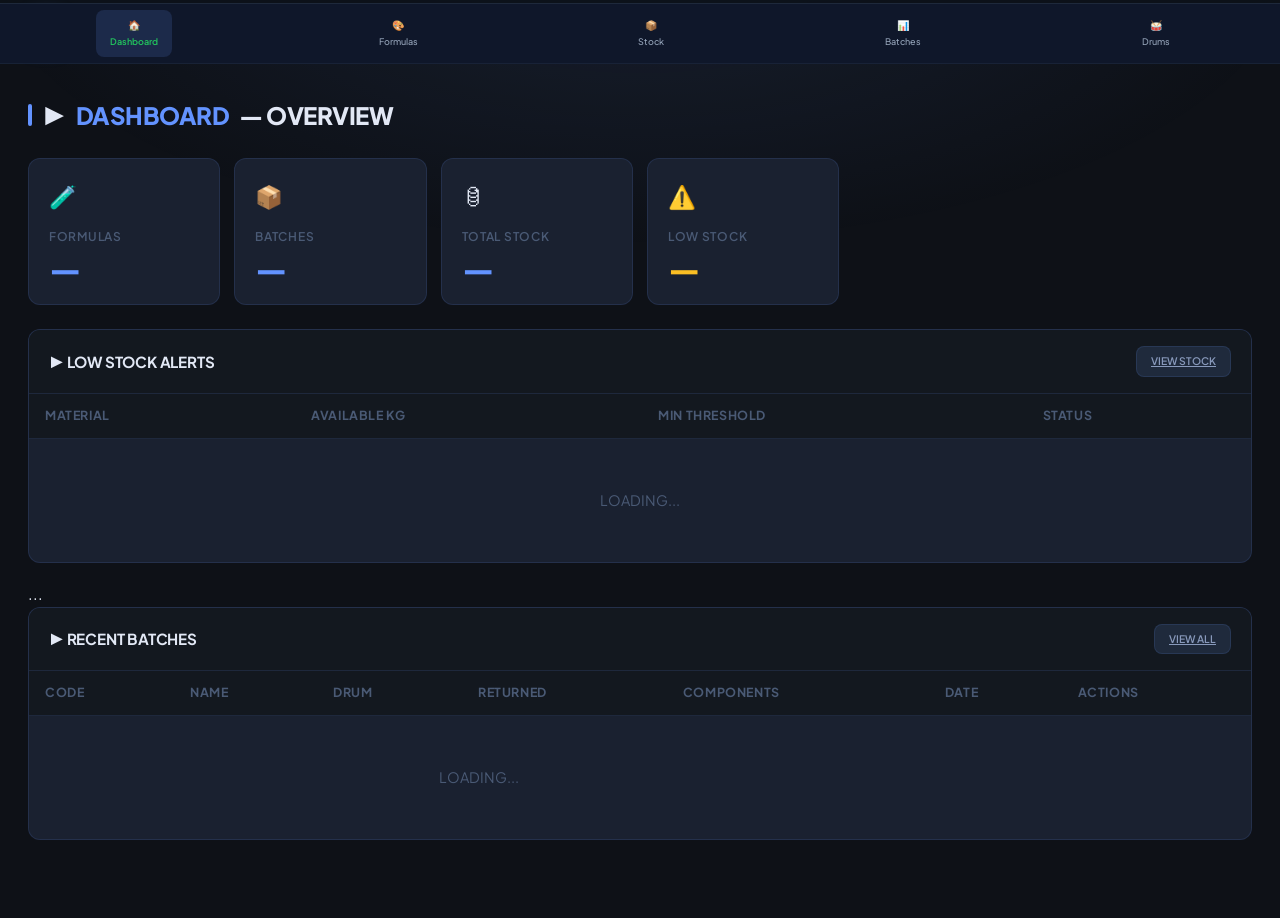
==== ink-lab-v2/index.html @ ad4f8b2e "Add files via upload" ====
<!DOCTYPE html>
<html lang="en">

<head>
    <meta charset="UTF-8">
    <meta name="viewport" content="width=device-width, initial-scale=1.0">
    <title>INK LAB ERP V2</title>
    <link rel="stylesheet" href="style.css">
    <link
        href="https://fonts.googleapis.com/css2?family=Plus+Jakarta+Sans:wght@400;500;600;700;800&family=DM+Sans:wght@400;500;600&family=JetBrains+Mono:wght@400;600&display=swap"
        rel="stylesheet">
    <link rel="manifest" href="manifest.json">
    <meta name="theme-color" content="#6393ff">
    <meta name="apple-mobile-web-app-capable" content="yes">
    <meta name="apple-mobile-web-app-status-bar-style" content="black-translucent">
</head>

<body>
    <div class="bg-grid"></div>
    <div class="scanline"></div>

    <header>
        <div class="logo-wrap">
            <div class="logo-icon">⬡</div>
            <div>
                <h1>INK LAB</h1>
                <span class="subtitle">ERP SYSTEM V2</span>
            </div>
        </div>
        <nav>
            <div class="bottom-nav">

                <a href="index.html" class="active">
                    🏠
                    <span>Dashboard</span>
                </a>

                <a href="formulas.html">
                    🎨
                    <span>Formulas</span>
                </a>

                <a href="stock.html">
                    📦
                    <span>Stock</span>
                </a>

                <a href="batches.html">
                    📊
                    <span>Batches</span>
                </a>

                <a href="drums.html">
                    🥁
                    <span>Drums</span>
                </a>

            </div>
            </div>
    </header>

    <main>
        <div class="page-title">▶ <span>DASHBOARD</span> — OVERVIEW</div>

        <div class="stats-grid">
            <div class="stat-card">
                <div class="stat-icon">🧪</div>
                <div class="stat-label">FORMULAS</div>
                <div class="stat-value" id="stat-formulas">—</div>
            </div>
            <div class="stat-card">
                <div class="stat-icon">📦</div>
                <div class="stat-label">BATCHES</div>
                <div class="stat-value" id="stat-batches">—</div>
            </div>
            <div class="stat-card">
                <div class="stat-icon">🛢</div>
                <div class="stat-label">TOTAL STOCK</div>
                <div class="stat-value" id="stat-stock">—</div>
            </div>
            <div class="stat-card">
                <div class="stat-icon">⚠️</div>
                <div class="stat-label">LOW STOCK</div>
                <div class="stat-value" id="stat-low" style="color:var(--warn)">—</div>
            </div>
        </div>

        <!-- LOW STOCK ALERTS -->
        <div class="panel">
            <div class="panel-header">
                <span class="panel-title">▶ LOW STOCK ALERTS</span>
                <a href="stock.html" class="btn btn-ghost" style="font-size:0.65rem;padding:6px 14px;">VIEW STOCK</a>
            </div>
            <div class="table-wrap">
                <table>
                    <thead>
                        <tr>
                            <th>MATERIAL</th>
                            <th>AVAILABLE KG</th>
                            <th>MIN THRESHOLD</th>
                            <th>STATUS</th>
                        </tr>
                    </thead>
                    <tbody id="low-stock-tbody">
                        <tr class="empty-row">
                            <td colspan="4">LOADING...</td>
                        </tr>
                    </tbody>
                </table>
            </div>
        </div>
        <div class="table-wrap">
            <table>
                ...
            </table>
        </div>
        <!-- RECENT BATCHES -->
        <div class="panel">
            <div class="panel-header">
                <span class="panel-title">▶ RECENT BATCHES</span>
                <a href="batches.html" class="btn btn-ghost" style="font-size:0.65rem;padding:6px 14px;">VIEW ALL</a>
            </div>
            <div class="table-wrap">
                <table>
                    <thead>
                        <tr>
                            <th>Code</th>
                            <th>Name</th>
                            <th>Drum</th>
                            <th>Returned</th>
                            <th>Components</th>
                            <th>Date</th>
                            <th>Actions</th>
                        </tr>
                    </thead>
                    <tbody id="recent-batches-tbody">
                        <tr class="empty-row">
                            <td colspan="5">LOADING...</td>
                        </tr>
                    </tbody>
                </table>
            </div>
        </div>
    </main>

    <div id="toast" class="toast"></div>

    <script src="config.js"></script>
    <script>
        if ('serviceWorker' in navigator) navigator.serviceWorker.register('/sw.js');
    </script>
    <script>
        startClock();

        async function loadDashboard() {
            // Formulas count
            const formulas = await dbGet("formulas", "?select=id");
            document.getElementById("stat-formulas").textContent = Array.isArray(formulas) ? formulas.length : "—";

            // Batches count
            const batches = await dbGet("batches", "?select=id,batch_no,formula_code,target_kg,status,created_at&order=created_at.desc&limit=5");
            const allBatches = await dbGet("batches", "?select=id");
            document.getElementById("stat-batches").textContent = Array.isArray(allBatches) ? allBatches.length : "—";

            // Recent batches table
            const tbody = document.getElementById("recent-batches-tbody");
            if (Array.isArray(batches) && batches.length > 0) {
                tbody.innerHTML = batches.map(b => `
            <tr>
                <td class="td-code">${b.batch_no}</td>
                <td>${b.formula_code || "—"}</td>
                <td>${Number(b.target_kg).toFixed(1)} KG</td>
                <td><span class="badge badge-${b.status}">${b.status.toUpperCase()}</span></td>
                <td>${new Date(b.created_at).toLocaleDateString()}</td>
            </tr>`).join("");
            } else {
                tbody.innerHTML = `<tr class="empty-row"><td colspan="5">NO BATCHES YET</td></tr>`;
            }

            // Stock
            const stock = await dbGet("stock", "?order=material.asc");
            if (Array.isArray(stock)) {
                let totalKg = 0;
                let lowItems = [];
                stock.forEach(s => {
                    const avail = Number(s.total_kg) - Number(s.used_kg);
                    totalKg += avail;
                    if (avail <= Number(s.min_threshold)) lowItems.push(s);
                });
                document.getElementById("stat-stock").textContent = totalKg.toFixed(1) + " KG";
                document.getElementById("stat-low").textContent = lowItems.length;

                const lowTbody = document.getElementById("low-stock-tbody");
                if (lowItems.length > 0) {
                    lowTbody.innerHTML = lowItems.map(s => {
                        const avail = (Number(s.total_kg) - Number(s.used_kg)).toFixed(1);
                        const cls = avail <= 0 ? "danger" : "warn";
                        return `<tr>
                    <td class="td-code">${s.material}</td>
                    <td style="color:var(--${cls})">${avail} KG</td>
                    <td>${Number(s.min_threshold).toFixed(1)} KG</td>
                    <td><span class="badge badge-${avail <= 0 ? 'cancelled' : 'pending'}">${avail <= 0 ? 'EMPTY' : 'LOW'}</span></td>
                </tr>`;
                    }).join("");
                } else {
                    lowTbody.innerHTML = `<tr class="empty-row"><td colspan="4">✓ ALL STOCK LEVELS OK</td></tr>`;
                }
            }
        }

        loadDashboard();
    </script>
</body>

</html>
---- ink-lab-v2/style.css ----
/* ===== GOOGLE FONTS ===== */
@import url('https://fonts.googleapis.com/css2?family=Plus+Jakarta+Sans:wght@400;500;600;700;800&family=JetBrains+Mono:wght@400;600&display=swap');

/* ===== VARIABLES ===== */
:root {
    --bg: #0e1117;
    --bg2: #13181f;
    --surface: #1a2130;
    --surface2: #1f2a3c;
    --surface3: #243350;
    --border: rgba(99, 147, 255, 0.13);
    --border2: rgba(99, 147, 255, 0.28);
    --accent: #6393ff;
    --accent2: #4f7aff;
    --accent-glow: rgba(99, 147, 255, 0.15);
    --green: #34d399;
    --green-dim: rgba(52, 211, 153, 0.15);
    --warn: #fbbf24;
    --warn-dim: rgba(251, 191, 36, 0.15);
    --danger: #f87171;
    --danger-dim: rgba(248, 113, 113, 0.15);
    --text: #e2e8f5;
    --text-2: #8899bb;
    --text-3: #4a5a75;
    --font: 'Plus Jakarta Sans', sans-serif;
    --mono: 'JetBrains Mono', monospace;
    --r: 12px;
    --r-sm: 8px;
}

/* ===== BASE ===== */
*,
*::before,
*::after {
    box-sizing: border-box;
    margin: 0;
    padding: 0;
}

html {
    font-size: 16px;
}

body {
    font-family: var(--font);
    background: var(--bg);
    color: var(--text);
    min-height: 100vh;
    line-height: 1.6;
    overflow-x: hidden;
    -webkit-font-smoothing: antialiased;
}

/* ===== SCROLLBAR ===== */
::-webkit-scrollbar {
    width: 5px;
    height: 5px;
}

::-webkit-scrollbar-track {
    background: var(--bg2);
}

::-webkit-scrollbar-thumb {
    background: var(--surface3);
    border-radius: 99px;
}

::-webkit-scrollbar-thumb:hover {
    background: var(--accent);
}

/* ===== BACKGROUND ===== */
.bg-grid {
    position: fixed;
    inset: 0;
    pointer-events: none;
    z-index: 0;
    background: radial-gradient(ellipse 80% 50% at 50% -5%, rgba(99, 147, 255, 0.1) 0%, transparent 65%);
}

.scanline {
    display: none;
}

/* ===== HEADER ===== */
header {
    position: sticky;
    top: 0;
    z-index: 200;
    display: flex;
    align-items: center;
    gap: 20px;
    padding: 0 28px;
    height: 64px;
    background: rgba(13, 18, 26, 0.92);
    border-bottom: 1px solid var(--border);
    backdrop-filter: blur(24px);
    -webkit-backdrop-filter: blur(24px);
}

.logo-wrap {
    display: flex;
    align-items: center;
    gap: 11px;
    flex-shrink: 0;
    text-decoration: none;
}

.logo-icon {
    width: 36px;
    height: 36px;
    background: linear-gradient(135deg, #4f7aff, #6393ff);
    border-radius: 10px;
    display: flex;
    align-items: center;
    justify-content: center;
    font-size: 1rem;
    flex-shrink: 0;
    box-shadow: 0 0 18px rgba(99, 147, 255, 0.3);
}

header h1 {
    font-size: 1rem;
    font-weight: 800;
    color: var(--text);
    letter-spacing: -0.3px;
    line-height: 1.1;
}

.subtitle {
    font-size: 0.68rem;
    color: var(--text-3);
    display: block;
    font-family: var(--mono);
    letter-spacing: 0.3px;
}

/* ===== NAV ===== */
nav {
    display: flex;
    align-items: center;
    gap: 2px;
    flex: 1;
}

nav a {
    font-size: 0.9rem;
    font-weight: 500;
    color: var(--text-2);
    text-decoration: none;
    padding: 7px 14px;
    border-radius: var(--r-sm);
    transition: all 0.15s;
    white-space: nowrap;
}

nav a:hover {
    color: var(--text);
    background: var(--surface2);
}

nav a.active {
    color: var(--accent);
    background: var(--accent-glow);
    font-weight: 600;
}

.header-right {
    display: flex;
    align-items: center;
    gap: 10px;
    flex-shrink: 0;
}

.status-bar {
    display: flex;
    align-items: center;
    gap: 7px;
    font-size: 0.82rem;
    color: var(--text-3);
    font-family: var(--mono);
    background: var(--surface);
    padding: 5px 13px;
    border-radius: 99px;
    border: 1px solid var(--border);
}

.dot {
    width: 7px;
    height: 7px;
    border-radius: 50%;
    background: var(--green);
    box-shadow: 0 0 7px var(--green);
    animation: pulse 2s ease-in-out infinite;
    flex-shrink: 0;
}

/* ===== MAIN ===== */
main {
    position: relative;
    z-index: 10;
    padding: 32px 28px 60px;
    max-width: 1300px;
    margin: 0 auto;
}

/* ===== PAGE TITLE ===== */
.page-title {
    font-size: 1.5rem;
    font-weight: 800;
    color: var(--text);
    margin-bottom: 24px;
    letter-spacing: -0.5px;
    display: flex;
    align-items: center;
    gap: 10px;
}

.page-title span {
    color: var(--accent);
}

.page-title::before {
    content: '';
    display: inline-block;
    width: 4px;
    height: 22px;
    background: var(--accent);
    border-radius: 99px;
}

/* ===== STATS GRID ===== */
.stats-grid {
    display: grid;
    grid-template-columns: repeat(auto-fill, minmax(190px, 1fr));
    gap: 14px;
    margin-bottom: 24px;
}

.stat-card {
    background: var(--surface);
    border: 1px solid var(--border);
    border-radius: var(--r);
    padding: 20px;
    transition: border-color 0.2s, transform 0.2s;
    animation: fadeUp 0.4s ease both;
    cursor: default;
    position: relative;
    overflow: hidden;
}

.stat-card:hover {
    border-color: var(--border2);
    transform: translateY(-2px);
}

.stat-icon {
    font-size: 1.4rem;
    margin-bottom: 12px;
    display: block;
}

.stat-label {
    font-size: 0.75rem;
    font-weight: 600;
    color: var(--text-3);
    margin-bottom: 6px;
    text-transform: uppercase;
    letter-spacing: 0.7px;
}

.stat-value {
    font-size: 2rem;
    font-weight: 800;
    color: var(--accent);
    letter-spacing: -1px;
    line-height: 1;
}

/* ===== PANEL ===== */
.panel {
    background: var(--surface);
    border: 1px solid var(--border);
    border-radius: var(--r);
    margin-bottom: 18px;
    overflow: hidden;
    animation: fadeUp 0.4s ease both;
}

.panel-header {
    display: flex;
    align-items: center;
    justify-content: space-between;
    gap: 12px;
    padding: 16px 20px;
    border-bottom: 1px solid var(--border);
    background: var(--bg2);
}

.panel-title {
    font-size: 0.95rem;
    font-weight: 700;
    color: var(--text);
    letter-spacing: -0.2px;
}

.panel-body {
    padding: 20px;
}

/* ===== FORM ===== */
.form-grid {
    display: grid;
    grid-template-columns: repeat(auto-fill, minmax(210px, 1fr));
    gap: 16px;
}

.form-group {
    display: flex;
    flex-direction: column;
    gap: 6px;
}

.form-group label {
    font-size: 0.82rem;
    font-weight: 600;
    color: var(--text-2);
}

.form-group input,
.form-group select,
.form-group textarea {
    background: var(--bg2);
    border: 1.5px solid var(--border);
    border-radius: var(--r-sm);
    color: var(--text);
    font-family: var(--font);
    font-size: 0.95rem;
    padding: 10px 13px;
    outline: none;
    width: 100%;
    transition: border-color 0.15s, box-shadow 0.15s;
    appearance: none;
    -webkit-appearance: none;
}

.form-group input:focus,
.form-group select:focus,
.form-group textarea:focus {
    border-color: var(--accent);
    box-shadow: 0 0 0 3px var(--accent-glow);
}

.form-group input::placeholder,
.form-group textarea::placeholder {
    color: var(--text-3);
}

.form-group select option {
    background: var(--surface2);
    color: var(--text);
}

.form-group select {
    background-image: url("data:image/svg+xml,%3Csvg xmlns='http://www.w3.org/2000/svg' width='12' height='8' viewBox='0 0 12 8'%3E%3Cpath fill='%234a5a75' d='M6 8L0 0h12z'/%3E%3C/svg%3E");
    background-repeat: no-repeat;
    background-position: right 12px center;
    padding-right: 34px;
}

.form-section-title {
    font-size: 0.78rem;
    font-weight: 700;
    text-transform: uppercase;
    letter-spacing: 0.8px;
    color: var(--text-3);
    padding-bottom: 10px;
    border-bottom: 1px solid var(--border);
    grid-column: 1 / -1;
    margin-top: 6px;
}

/* ===== BUTTONS ===== */
.btn {
    font-family: var(--font);
    font-size: 0.9rem;
    font-weight: 600;
    padding: 10px 18px;
    border-radius: var(--r-sm);
    cursor: pointer;
    border: none;
    transition: all 0.15s;
    display: inline-flex;
    align-items: center;
    gap: 6px;
    white-space: nowrap;
    flex-shrink: 0;
}

.btn-primary {
    background: linear-gradient(135deg, var(--accent2), var(--accent));
    color: #fff;
    box-shadow: 0 3px 12px rgba(99, 147, 255, 0.3);
}

.btn-primary:hover {
    opacity: 0.9;
    transform: translateY(-1px);
}

.btn-ghost {
    background: var(--surface2);
    border: 1.5px solid var(--border);
    color: var(--text-2);
}

.btn-ghost:hover {
    border-color: var(--border2);
    color: var(--text);
}

.btn-danger {
    background: var(--danger-dim);
    border: 1.5px solid rgba(248, 113, 113, 0.3);
    color: var(--danger);
}

.btn-danger:hover {
    background: rgba(248, 113, 113, 0.22);
}

.btn:active {
    transform: scale(0.97) !important;
}

.btn:disabled {
    opacity: 0.4;
    cursor: not-allowed;
    transform: none !important;
}

.btn-row {
    display: flex;
    gap: 10px;
    flex-wrap: wrap;
    margin-top: 20px;
}

/* ===== TABLE ===== */
.table-wrap {
    overflow-x: auto;
}

table {
    width: 100%;
    border-collapse: collapse;
}

thead th {
    font-size: 0.78rem;
    font-weight: 700;
    text-transform: uppercase;
    letter-spacing: 0.6px;
    color: var(--text-3);
    padding: 12px 16px;
    text-align: left;
    border-bottom: 1px solid var(--border);
    background: var(--bg2);
    white-space: nowrap;
}

tbody tr {
    border-bottom: 1px solid var(--border);
    transition: background 0.12s;
}

tbody tr:last-child {
    border-bottom: none;
}

tbody tr:hover {
    background: var(--surface2);
}

tbody td {
    padding: 13px 16px;
    font-size: 0.92rem;
    color: var(--text);
}

.td-code {
    color: var(--accent);
    font-weight: 700;
    font-family: var(--mono);
    font-size: 0.85rem;
}

.td-actions {
    display: flex;
    gap: 6px;
    flex-wrap: wrap;
}

.empty-row td {
    text-align: center;
    color: var(--text-3);
    font-size: 0.9rem;
    padding: 50px 20px !important;
}

/* ===== BADGES ===== */
.badge {
    display: inline-flex;
    align-items: center;
    font-size: 0.76rem;
    font-weight: 600;
    padding: 3px 10px;
    border-radius: 99px;
}

.badge-pending {
    background: var(--warn-dim);
    color: var(--warn);
    border: 1px solid rgba(251, 191, 36, 0.3);
}

.badge-in_production {
    background: var(--accent-glow);
    color: var(--accent);
    border: 1px solid rgba(99, 147, 255, 0.3);
}

.badge-done {
    background: var(--green-dim);
    color: var(--green);
    border: 1px solid rgba(52, 211, 153, 0.3);
}

.badge-cancelled {
    background: var(--danger-dim);
    color: var(--danger);
    border: 1px solid rgba(248, 113, 113, 0.3);
}

/* ===== SEARCH ===== */
.search-bar {
    display: flex;
    gap: 10px;
    margin-bottom: 16px;
    flex-wrap: wrap;
    align-items: center;
}

.search-bar input {
    background: var(--bg2);
    border: 1.5px solid var(--border);
    border-radius: var(--r-sm);
    color: var(--text);
    font-family: var(--font);
    font-size: 0.92rem;
    padding: 10px 14px;
    outline: none;
    flex: 1;
    min-width: 200px;
    transition: border-color 0.15s, box-shadow 0.15s;
}

.search-bar input:focus {
    border-color: var(--accent);
    box-shadow: 0 0 0 3px var(--accent-glow);
}

.search-bar input::placeholder {
    color: var(--text-3);
}

.search-bar select {
    background: var(--bg2);
    border: 1.5px solid var(--border);
    border-radius: var(--r-sm);
    color: var(--text);
    font-family: var(--font);
    font-size: 0.88rem;
    padding: 10px 32px 10px 13px;
    outline: none;
    background-image: url("data:image/svg+xml,%3Csvg xmlns='http://www.w3.org/2000/svg' width='12' height='8' viewBox='0 0 12 8'%3E%3Cpath fill='%234a5a75' d='M6 8L0 0h12z'/%3E%3C/svg%3E");
    background-repeat: no-repeat;
    background-position: right 10px center;
    appearance: none;
    -webkit-appearance: none;
    transition: border-color 0.15s;
}

.search-bar select:focus {
    border-color: var(--accent);
    outline: none;
}

.search-bar select option {
    background: var(--surface2);
    color: var(--text);
}

/* ===== TOAST ===== */
.toast {
    position: fixed;
    bottom: 22px;
    right: 22px;
    background: var(--surface2);
    border: 1px solid var(--border2);
    border-left: 4px solid var(--accent);
    color: var(--text);
    font-family: var(--font);
    font-size: 0.92rem;
    font-weight: 500;
    padding: 13px 18px;
    border-radius: var(--r-sm);
    z-index: 9999;
    opacity: 0;
    transform: translateY(14px) scale(0.97);
    transition: all 0.22s cubic-bezier(0.34, 1.5, 0.64, 1);
    pointer-events: none;
    max-width: 320px;
    box-shadow: 0 8px 32px rgba(0, 0, 0, 0.4);
}

.toast.show {
    opacity: 1;
    transform: translateY(0) scale(1);
}

.toast.success {
    border-left-color: var(--green);
}

.toast.error {
    border-left-color: var(--danger);
}

.toast.warn {
    border-left-color: var(--warn);
}

/* ===== MODAL ===== */
.modal-overlay {
    position: fixed;
    inset: 0;
    background: rgba(0, 0, 0, 0.6);
    backdrop-filter: blur(8px);
    z-index: 500;
    display: flex;
    align-items: center;
    justify-content: center;
    padding: 20px;
    opacity: 0;
    pointer-events: none;
    transition: opacity 0.18s;
}

.modal-overlay.open {
    opacity: 1;
    pointer-events: all;
}

.modal {
    background: var(--surface);
    border: 1px solid var(--border2);
    border-radius: 16px;
    padding: 26px;
    width: 100%;
    max-width: 640px;
    max-height: 90vh;
    overflow-y: auto;
    box-shadow: 0 20px 60px rgba(0, 0, 0, 0.5);
    transform: translateY(16px) scale(0.98);
    transition: transform 0.22s cubic-bezier(0.34, 1.5, 0.64, 1);
}

.modal-overlay.open .modal {
    transform: translateY(0) scale(1);
}

.modal-header {
    display: flex;
    justify-content: space-between;
    align-items: center;
    margin-bottom: 20px;
    padding-bottom: 16px;
    border-bottom: 1px solid var(--border);
}

.modal-title {
    font-size: 1rem;
    font-weight: 700;
    color: var(--text);
}

.modal-close {
    background: var(--surface2);
    border: 1px solid var(--border);
    color: var(--text-2);
    width: 30px;
    height: 30px;
    border-radius: 8px;
    cursor: pointer;
    font-size: 0.9rem;
    display: flex;
    align-items: center;
    justify-content: center;
    transition: all 0.15s;
}

.modal-close:hover {
    color: var(--danger);
    border-color: rgba(248, 113, 113, 0.4);
}

/* ===== ANIMATIONS ===== */
@keyframes fadeUp {
    from {
        opacity: 0;
        transform: translateY(14px);
    }

    to {
        opacity: 1;
        transform: translateY(0);
    }
}

@keyframes pulse {

    0%,
    100% {
        opacity: 1;
    }

    50% {
        opacity: 0.4;
    }
}

@keyframes spin {
    to {
        transform: rotate(360deg);
    }
}

.spin {
    animation: spin 0.7s linear infinite;
    display: inline-block;
}

/* ===== RESPONSIVE ===== */
@media (max-width: 900px) {
    header {
        height: auto;
        padding: 10px 16px;
        flex-wrap: wrap;
    }

    nav {
        order: 3;
        width: 100%;
        overflow-x: auto;
        padding-bottom: 2px;
        gap: 0;
    }

    nav a {
        font-size: 0.85rem;
        padding: 7px 11px;
    }

    main {
        padding: 20px 16px 40px;
    }

    .page-title {
        font-size: 1.25rem;
    }

    .stats-grid {
        grid-template-columns: 1fr 1fr;
        gap: 10px;
    }

    .form-grid {
        grid-template-columns: 1fr 1fr;
    }
}

@media (max-width: 500px) {
    .stats-grid {
        grid-template-columns: 1fr 1fr;
    }

    .form-grid {
        grid-template-columns: 1fr;
    }

    .btn-row {
        flex-direction: column;
    }

    .btn-row .btn {
        width: 100%;
        justify-content: center;
    }
}

.batch-summary-grid {
    display: grid;
    grid-template-columns: repeat(4, 1fr);
    gap: 12px;
    margin-bottom: 18px;
}

.summary-card {
    background: var(--panel);
    border: 1px solid var(--border);
    border-radius: 14px;
    padding: 14px;
    text-align: center;
}

.summary-value {
    font-size: 1.3rem;
    font-weight: 800;
}

.summary-label {
    margin-top: 4px;
    font-size: .78rem;
    color: var(--text-3);
}

.batch-summary-grid {
    display: grid;
    grid-template-columns: repeat(4, 1fr);
    gap: 10px;
    margin-bottom: 14px;
}

.summary-card {
    background: var(--surface2);
    border: 1px solid var(--border);
    border-radius: 12px;
    padding: 12px;
    text-align: center;
}

.summary-value {
    font-size: 1.2rem;
    font-weight: 800;
}

.summary-label {
    font-size: .75rem;
    color: var(--text-3);
    margin-top: 4px;
}

/* =========================
   MOBILE RESPONSIVE
========================= */

@media screen and (max-width: 768px) {

    /* الحاوية الرئيسية */
    .container,
    .page,
    .content {
        width: 100% !important;
        padding: 10px !important;
    }

    /* الإحصائيات */
    .stats-grid,
    .dashboard-grid {
        grid-template-columns: 1fr !important;
    }

    /* الفورمات */
    form,
    .form-grid {
        display: flex !important;
        flex-direction: column !important;
        gap: 10px;
    }

    input,
    select,
    textarea,
    button {
        width: 100% !important;
    }

    /* الجداول */
    .table-wrap {
        overflow-x: auto;
    }

    table {
        min-width: 700px;
    }

    /* المودال */
    .modal {
        width: 95% !important;
        max-width: none !important;
    }

    /* العنوان */
    h1,
    h2,
    h3 {
        font-size: 90%;
    }
}

/* =========================
   TABLE WRAP (مهم للجداول)
========================= */
.table-wrap {
    width: 100%;
    overflow-x: auto;
}

/* =========================
   NAVBAR / MENU (DESKTOP + MOBILE)
========================= */

nav {
    display: flex;
    align-items: center;
    gap: 12px;
    flex-wrap: nowrap;
    overflow-x: auto;
    -webkit-overflow-scrolling: touch;
    width: 100%;
    padding: 8px 10px;
}

/* يخلي اللينكات ثابتة وما تتقصش */
nav a {
    flex: 0 0 auto;
    white-space: nowrap;
}

/* يخفي scroll bar */
nav::-webkit-scrollbar {
    display: none;
}

/* =========================
   MOBILE
========================= */
.bottom-nav {
    position: fixed;
    bottom: 0;
    left: 0;
    width: 100%;
    height: 60px;

    display: flex;
    justify-content: space-around;
    align-items: center;

    background: #0f172a;
    border-top: 1px solid #1e293b;
    z-index: 999;
}

.bottom-nav a {
    display: flex;
    flex-direction: column;
    align-items: center;
    justify-content: center;

    color: #94a3b8;
    text-decoration: none;
    font-size: 10px;
}

.bottom-nav a span {
    font-size: 9px;
    margin-top: 2px;
}

.bottom-nav a.active {
    color: #22c55e;
}

@media (max-width: 768px) {

    .table-wrap {
        width: 100%;
        overflow: hidden;
    }

    table {
        width: 100%;
        min-width: 100%;
        table-layout: fixed;
    }

    th,
    td {
        padding: 6px 4px !important;
        font-size: 11px !important;
        overflow: hidden;
        text-overflow: ellipsis;
    }

    .td-code {
        font-size: 10px !important;
    }

    .btn {
        padding: 4px 6px !important;
        font-size: 10px !important;
    }

    .td-actions {
        display: flex;
        flex-wrap: wrap;
        gap: 4px;
    }
}
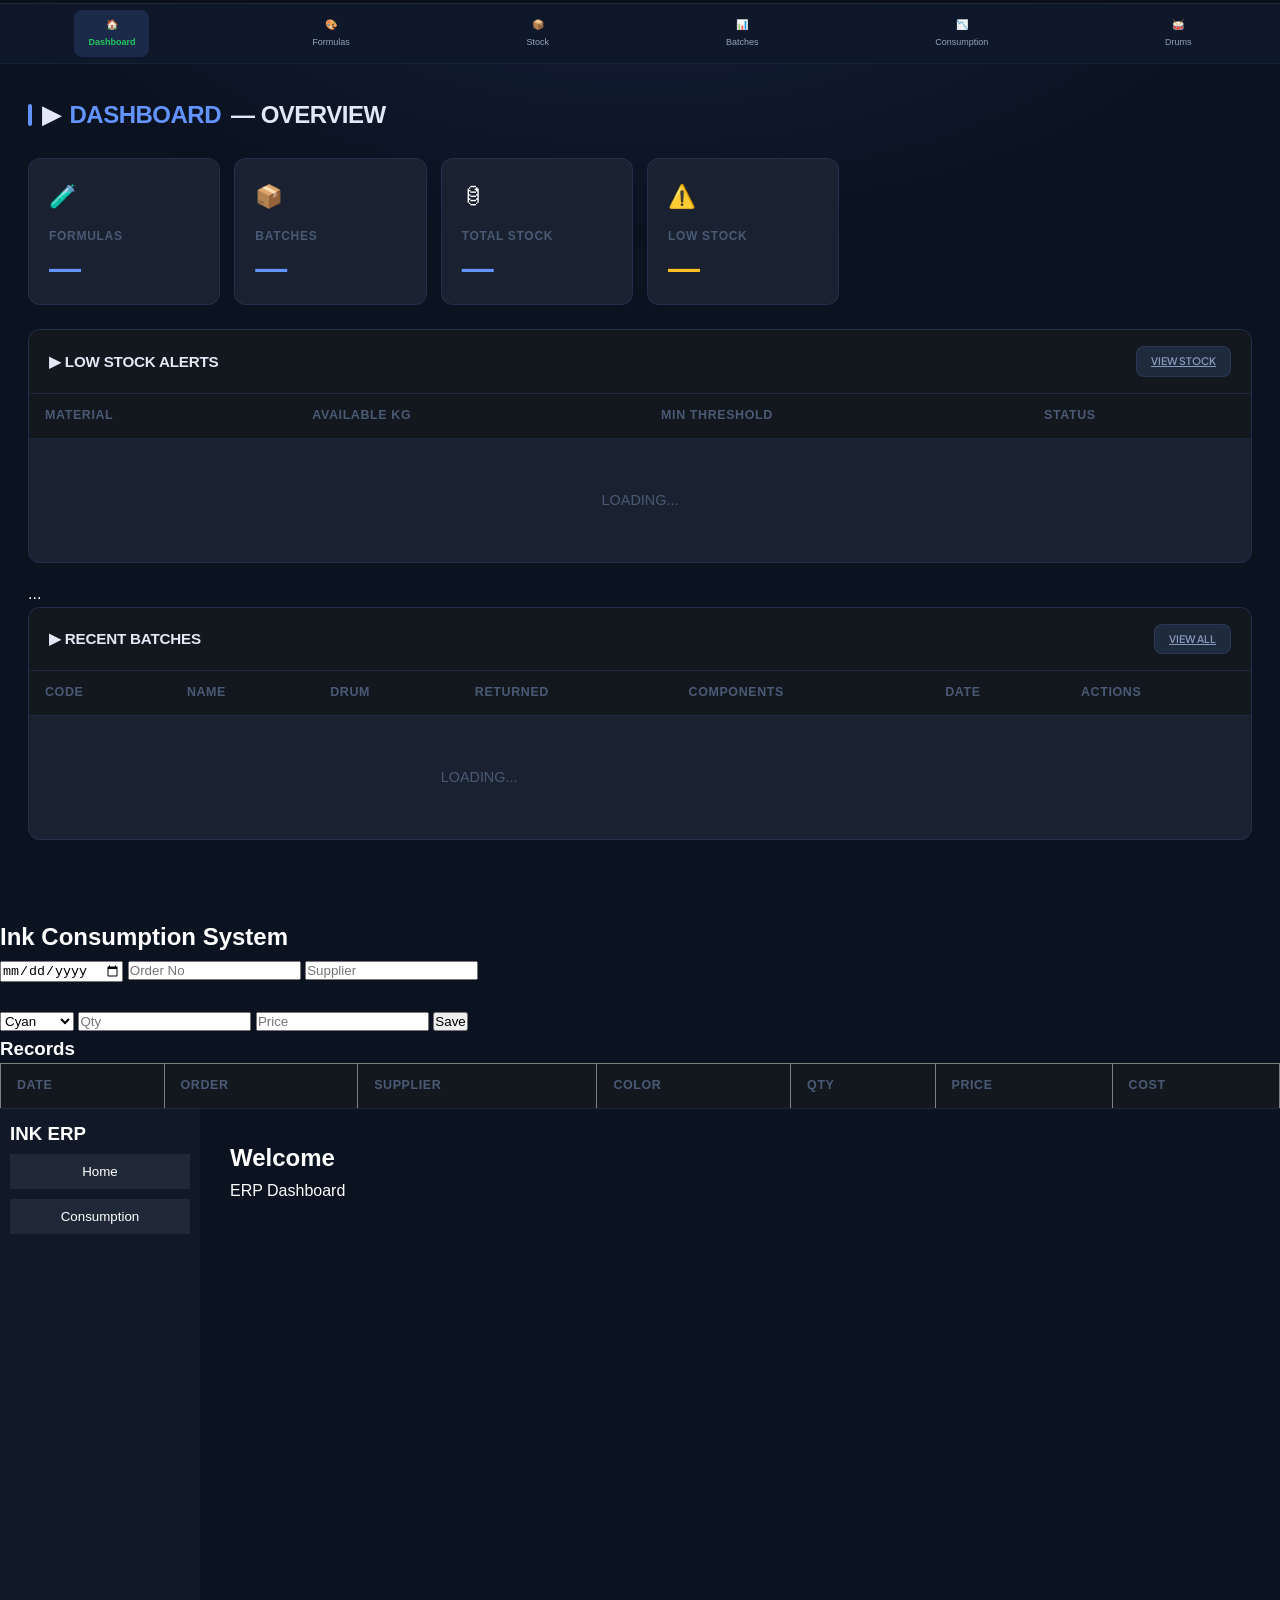
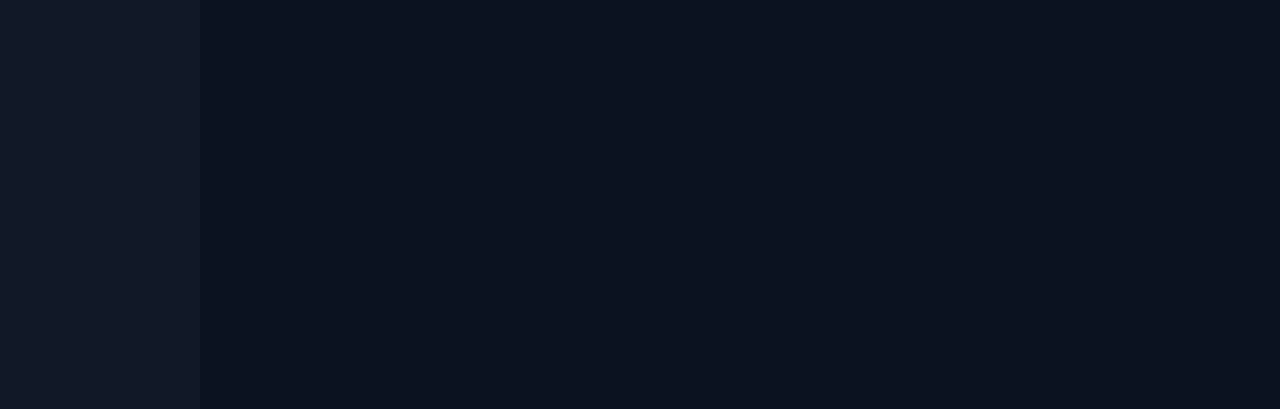
==== commit 5b956284: "Add files via upload" ====
--- a/ink-lab-v2/index.html
+++ b/ink-lab-v2/index.html
@@ -49,7 +49,10 @@
                     📊
                     <span>Batches</span>
                 </a>
-
+                <a href="consumption.html">
+                    📉
+                    <span>Consumption</span>
+                </a>
                 <a href="drums.html">
                     🥁
                     <span>Drums</span>
@@ -212,4 +215,120 @@
     </script>
 </body>
 
+</html>
+<!DOCTYPE html>
+<html lang="en">
+
+<head>
+    <meta charset="UTF-8">
+    <title>Ink Consumption</title>
+</head>
+
+<body>
+
+    <h2>Ink Consumption System</h2>
+
+    <input type="date" id="date">
+    <input type="text" id="order_no" placeholder="Order No">
+    <input type="text" id="supplier" placeholder="Supplier">
+
+    <br><br>
+
+    <select id="color">
+        <option>Cyan</option>
+        <option>Magenta</option>
+        <option>Yellow</option>
+        <option>Black</option>
+    </select>
+
+    <input type="number" id="qty" placeholder="Qty">
+    <input type="number" id="price" placeholder="Price">
+
+    <button onclick="saveData()">Save</button>
+
+    <h3>Records</h3>
+
+    <table border="1" width="100%">
+        <thead>
+            <tr>
+                <th>Date</th>
+                <th>Order</th>
+                <th>Supplier</th>
+                <th>Color</th>
+                <th>Qty</th>
+                <th>Price</th>
+                <th>Cost</th>
+            </tr>
+        </thead>
+
+        <tbody id="table"></tbody>
+    </table>
+
+    <script src="app.js"></script>
+    <div class="app">
+
+        <div class="sidebar">
+            <h3>INK ERP</h3>
+
+            <button onclick="showPage('home')">Home</button>
+            <button onclick="showPage('consumption')">Consumption</button>
+        </div>
+
+        <div class="content">
+
+            <!-- HOME -->
+            <div id="home" class="page">
+                <h2>Welcome</h2>
+                <p>ERP Dashboard</p>
+            </div>
+
+            <!-- CONSUMPTION -->
+            <div id="consumption" class="page" style="display:none">
+
+                <h2>Ink Consumption</h2>
+
+                <input type="date" id="date">
+                <input type="text" id="order_no" placeholder="Order No">
+                <input type="text" id="supplier" placeholder="Supplier">
+
+                <select id="color">
+                    <option>Cyan</option>
+                    <option>Magenta</option>
+                    <option>Yellow</option>
+                    <option>Black</option>
+                    <option>White</option>
+                    <option>Red</option>
+                    <option>Orange</option>
+                </select>
+
+                <input type="number" id="qty" placeholder="Qty">
+                <input type="number" id="price" placeholder="Price">
+
+                <button onclick="add()">Add</button>
+
+                <table border="1" width="100%">
+                    <thead>
+                        <tr>
+                            <th>Date</th>
+                            <th>Order</th>
+                            <th>Supplier</th>
+                            <th>Color</th>
+                            <th>Qty</th>
+                            <th>Price</th>
+                            <th>Cost</th>
+                        </tr>
+                    </thead>
+
+                    <tbody id="table"></tbody>
+                </table>
+
+            </div>
+
+        </div>
+
+    </div>
+
+    <script src="app.js"></script>
+</body>
+
 </html>
--- a/ink-lab-v2/style.css
+++ b/ink-lab-v2/style.css
@@ -1028,4 +1028,41 @@
         flex-wrap: wrap;
         gap: 4px;
     }
+}
+
+body {
+    margin: 0;
+    font-family: Arial;
+    background: #0b1220;
+    color: #fff;
+}
+
+.app {
+    display: flex;
+}
+
+.sidebar {
+    width: 200px;
+    background: #111827;
+    height: 100vh;
+    padding: 10px;
+}
+
+.sidebar button {
+    width: 100%;
+    margin: 5px 0;
+    padding: 10px;
+    background: #1f2937;
+    border: 0;
+    color: #fff;
+    cursor: pointer;
+}
+
+.content {
+    flex: 1;
+    padding: 20px;
+}
+
+.page {
+    padding: 10px;
 }
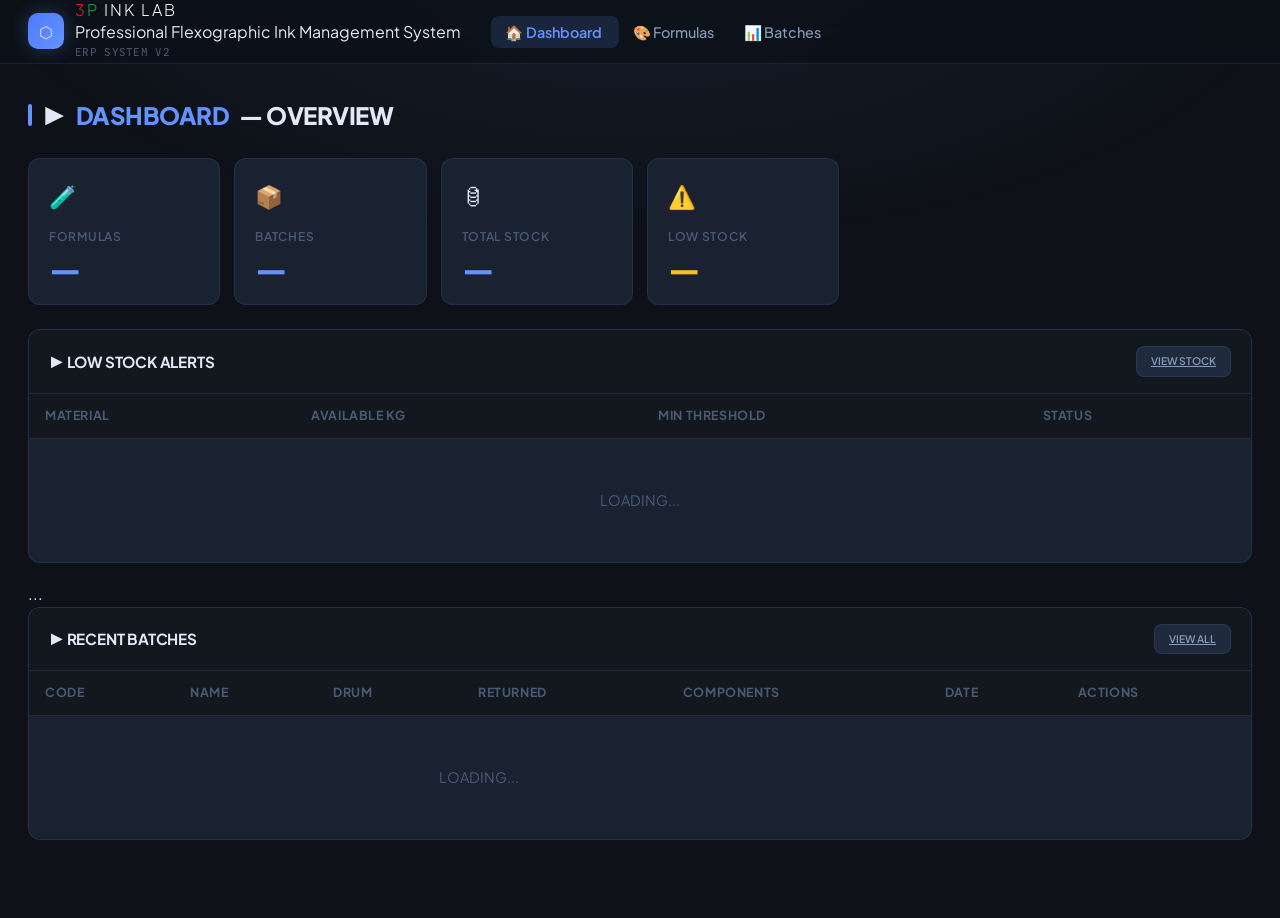
==== commit a4161f7c: "Add files via upload" ====
--- a/ink-lab-v2/index.html
+++ b/ink-lab-v2/index.html
@@ -23,7 +23,18 @@
         <div class="logo-wrap">
             <div class="logo-icon">⬡</div>
             <div>
-                <h1>INK LAB</h1>
+                <h1 style="
+                font-size:1rem;
+                font-weight:300;
+                letter-spacing:2px;
+                margin:0;
+                line-height:1.1;
+            ">
+                    <span style="color:#dc2626;">3</span><span style="color:#16a34a;">P</span>
+                    <span style="color:#f8fafc;"> INK LAB</span>
+                </h1>
+                Professional Flexographic Ink Management System
+                </p>
                 <span class="subtitle">ERP SYSTEM V2</span>
             </div>
         </div>
@@ -40,22 +51,16 @@
                     <span>Formulas</span>
                 </a>
 
-                <a href="stock.html">
-                    📦
-                    <span>Stock</span>
+
                 </a>
 
                 <a href="batches.html">
                     📊
                     <span>Batches</span>
                 </a>
-                <a href="consumption.html">
-                    📉
-                    <span>Consumption</span>
-                </a>
-                <a href="drums.html">
-                    🥁
-                    <span>Drums</span>
+
+                </a>
+
                 </a>
 
             </div>
@@ -226,103 +231,14 @@
 
 <body>
 
-    <h2>Ink Consumption System</h2>
-
-    <input type="date" id="date">
-    <input type="text" id="order_no" placeholder="Order No">
-    <input type="text" id="supplier" placeholder="Supplier">
-
-    <br><br>
-
-    <select id="color">
-        <option>Cyan</option>
-        <option>Magenta</option>
-        <option>Yellow</option>
-        <option>Black</option>
-    </select>
-
-    <input type="number" id="qty" placeholder="Qty">
-    <input type="number" id="price" placeholder="Price">
-
-    <button onclick="saveData()">Save</button>
-
-    <h3>Records</h3>
-
-    <table border="1" width="100%">
-        <thead>
-            <tr>
-                <th>Date</th>
-                <th>Order</th>
-                <th>Supplier</th>
-                <th>Color</th>
-                <th>Qty</th>
-                <th>Price</th>
-                <th>Cost</th>
-            </tr>
-        </thead>
-
-        <tbody id="table"></tbody>
-    </table>
 
     <script src="app.js"></script>
     <div class="app">
 
-        <div class="sidebar">
-            <h3>INK ERP</h3>
-
-            <button onclick="showPage('home')">Home</button>
-            <button onclick="showPage('consumption')">Consumption</button>
-        </div>
 
         <div class="content">
 
-            <!-- HOME -->
-            <div id="home" class="page">
-                <h2>Welcome</h2>
-                <p>ERP Dashboard</p>
-            </div>
-
-            <!-- CONSUMPTION -->
-            <div id="consumption" class="page" style="display:none">
-
-                <h2>Ink Consumption</h2>
-
-                <input type="date" id="date">
-                <input type="text" id="order_no" placeholder="Order No">
-                <input type="text" id="supplier" placeholder="Supplier">
-
-                <select id="color">
-                    <option>Cyan</option>
-                    <option>Magenta</option>
-                    <option>Yellow</option>
-                    <option>Black</option>
-                    <option>White</option>
-                    <option>Red</option>
-                    <option>Orange</option>
-                </select>
-
-                <input type="number" id="qty" placeholder="Qty">
-                <input type="number" id="price" placeholder="Price">
-
-                <button onclick="add()">Add</button>
-
-                <table border="1" width="100%">
-                    <thead>
-                        <tr>
-                            <th>Date</th>
-                            <th>Order</th>
-                            <th>Supplier</th>
-                            <th>Color</th>
-                            <th>Qty</th>
-                            <th>Price</th>
-                            <th>Cost</th>
-                        </tr>
-                    </thead>
-
-                    <tbody id="table"></tbody>
-                </table>
-
-            </div>
+
 
         </div>
 
--- a/ink-lab-v2/style.css
+++ b/ink-lab-v2/style.css
@@ -957,112 +957,122 @@
 /* =========================
    MOBILE
 ========================= */
-.bottom-nav {
-    position: fixed;
-    bottom: 0;
-    left: 0;
+
+
+/* الحاوية الرئيسية للموبايل */
+.mobile-container {
+    max-width: 480px;
+    margin: 0 auto;
+    background: #0f172a;
+    /* نفس طابع الألوان الغامق الاحترافي */
+    color: #f8fafc;
+    font-family: -apple-system, BlinkMacSystemFont, "Segoe UI", Roboto, sans-serif;
+    padding: 16px;
+    min-height: 100vh;
+    box-sizing: border-box;
+}
+
+/* العناوين الرئيسية */
+.app-header {
+    text-align: center;
+    padding: 12px 0;
+    border-bottom: 1px solid #1e293b;
+    margin-bottom: 20px;
+}
+
+.app-header h1 {
+    font-size: 1.25rem;
+    font-weight: 800;
+    color: #3b82f6;
+    /* اللون الأزرق المميز */
+    margin: 0;
+}
+
+/* مجموعات الإدخال الكبيرة والمريحة للمس */
+.form-group-mobile {
+    margin-bottom: 16px;
+}
+
+.form-group-mobile label {
+    display: block;
+    font-size: 0.85rem;
+    font-weight: 600;
+    color: #94a3b8;
+    margin-bottom: 6px;
+}
+
+.form-group-mobile input,
+.form-group-mobile select {
     width: 100%;
-    height: 60px;
-
-    display: flex;
-    justify-content: space-around;
-    align-items: center;
-
-    background: #0f172a;
-    border-top: 1px solid #1e293b;
-    z-index: 999;
-}
-
-.bottom-nav a {
-    display: flex;
-    flex-direction: column;
+    padding: 14px;
+    /* مساحة كبيرة مريحة للضغط */
+    font-size: 1rem;
+    background: #1e293b;
+    border: 1.5px solid #334155;
+    border-radius: 12px;
+    color: #fff;
+    box-sizing: border-box;
+    transition: border-color 0.2s;
+}
+
+.form-group-mobile input:focus {
+    border-color: #3b82f6;
+    outline: none;
+}
+
+/* شبكة مرنة لإدخال قيم Lab (3 أعمدة بجانب بعضها في الموبايل) */
+.lab-grid-mobile {
+    display: grid;
+    grid-template-columns: 1fr 1fr 1fr;
+    gap: 10px;
+    margin-bottom: 16px;
+}
+
+/* أزرار الموبايل الاحترافية */
+.btn-mobile {
+    width: 100%;
+    padding: 16px;
+    font-size: 1rem;
+    font-weight: 700;
+    border-radius: 14px;
+    border: none;
+    cursor: pointer;
+    display: flex;
     align-items: center;
     justify-content: center;
-
+    gap: 8px;
+    box-shadow: 0 4px 6px -1px rgba(0, 0, 0, 0.1);
+}
+
+.btn-mobile-primary {
+    background: linear-gradient(135deg, #3b82f6, #2563eb);
+    color: white;
+}
+
+.btn-mobile-secondary {
+    background: #1e293b;
+    border: 1px solid #334155;
+    color: #f1f5f9;
+    margin-top: 10px;
+}
+
+/* تبديل أوضاع المطابقة (Ratio / Delta E) بشكل أزرار الأبليكيشن (Segmented Control) */
+.mode-selector {
+    display: flex;
+    background: #1e293b;
+    padding: 4px;
+    border-radius: 10px;
+    margin-bottom: 20px;
+}
+
+.mode-tab {
+    flex: 1;
+    text-align: center;
+    padding: 10px;
+    font-size: 0.9rem;
+    font-weight: 600;
+    border-radius: 8px;
     color: #94a3b8;
-    text-decoration: none;
-    font-size: 10px;
-}
-
-.bottom-nav a span {
-    font-size: 9px;
-    margin-top: 2px;
-}
-
-.bottom-nav a.active {
-    color: #22c55e;
-}
-
-@media (max-width: 768px) {
-
-    .table-wrap {
-        width: 100%;
-        overflow: hidden;
-    }
-
-    table {
-        width: 100%;
-        min-width: 100%;
-        table-layout: fixed;
-    }
-
-    th,
-    td {
-        padding: 6px 4px !important;
-        font-size: 11px !important;
-        overflow: hidden;
-        text-overflow: ellipsis;
-    }
-
-    .td-code {
-        font-size: 10px !important;
-    }
-
-    .btn {
-        padding: 4px 6px !important;
-        font-size: 10px !important;
-    }
-
-    .td-actions {
-        display: flex;
-        flex-wrap: wrap;
-        gap: 4px;
-    }
-}
-
-body {
-    margin: 0;
-    font-family: Arial;
-    background: #0b1220;
-    color: #fff;
-}
-
-.app {
-    display: flex;
-}
-
-.sidebar {
-    width: 200px;
-    background: #111827;
-    height: 100vh;
-    padding: 10px;
-}
-
-.sidebar button {
-    width: 100%;
-    margin: 5px 0;
-    padding: 10px;
-    background: #1f2937;
-    border: 0;
-    color: #fff;
     cursor: pointer;
-}
-
-.content {
-    flex: 1;
-    padding: 20px;
-}
-
-.page {
-    padding: 10px;
+    transition: all 0.2s;
 }
